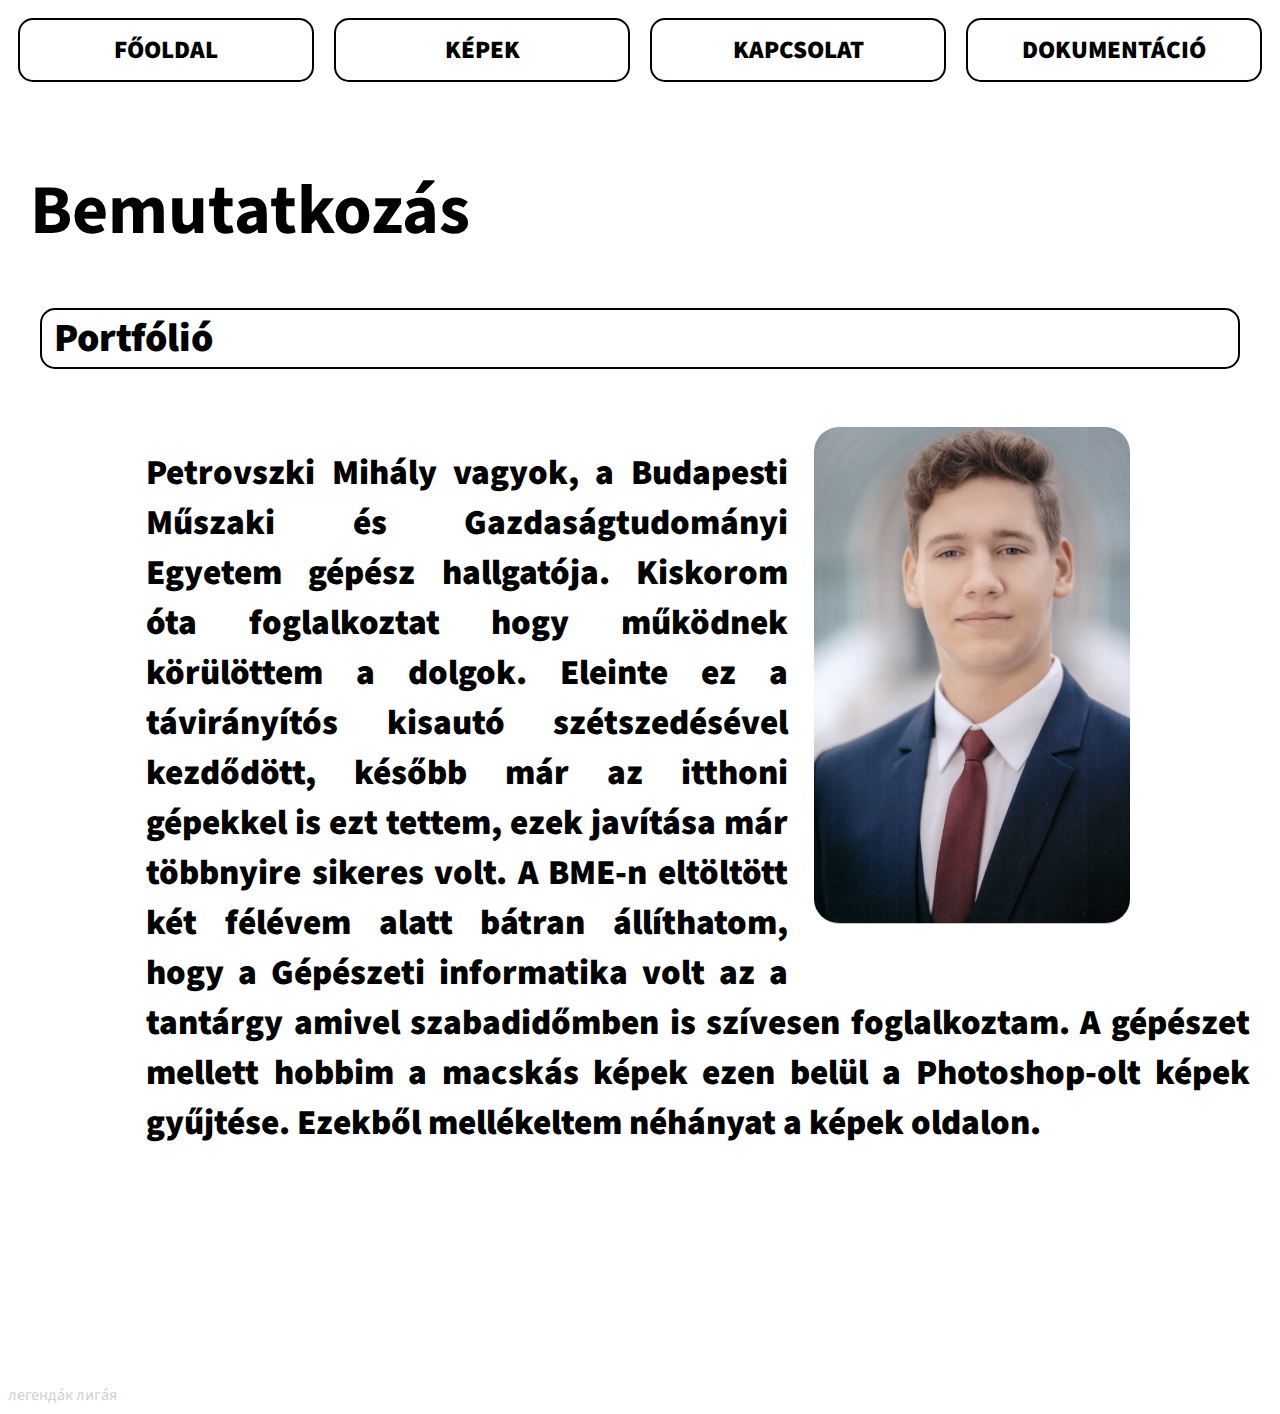
==== index.html @ 56eafc06 "Add files via upload" ====
<!DOCTYPE html>
<html lang="hu">

<head>
    <meta charset="UTF-8">
    <meta http-equiv="X-UA-Compatible" content="IE=edge">
    <meta name="viewport" content="width=device-width, initial-scale=1.0">
    <link rel="stylesheet" type="text/css" href="css/main.css">
    <link rel="preconnect" href="https://fonts.gstatic.com">
    <link href="https://fonts.googleapis.com/css2?family=Source+Sans+Pro:ital,wght@1,200&display=swap" rel="stylesheet">
    <title>PORTFÓLIÓ</title>
</head>

<body>

    <nav class="flex">
        <div class="navgomb"><a href="index.html">FŐOLDAL</a></div>
        <div class="navgomb"> <a href="kepek.html">KÉPEK</a></div>
        <div class="navgomb"> <a href="kapcsolat.html">KAPCSOLAT</a></div>
        <div class="navgomb"><a href="dokumentacio.html">DOKUMENTÁCIÓ</a></div>
    </nav>
    <main>
        <div>
            <h1> Bemutatkozás</h1>
            <div class="portf">Portfólió</div>
        </div class="racs center">
        <div class="kezdokep">
            <img src="css/kepek/tablo.jpg" alt="Tablókép">
            
        </div>
        </div>

        <div class="bemutatkozas">
            <p>
                Petrovszki Mihály vagyok, a Budapesti Műszaki és Gazdaságtudományi Egyetem gépész hallgatója.
                Kiskorom óta foglalkoztat hogy működnek körülöttem a dolgok. Eleinte ez a távirányítós kisautó
                szétszedésével kezdődött, később már az itthoni gépekkel is ezt tettem, ezek javítása
                már többnyire sikeres volt. A BME-n eltöltött két félévem alatt bátran állíthatom,
                hogy a Gépészeti informatika volt az a tantárgy amivel szabadidőmben is szívesen foglalkoztam.
                A gépészet mellett hobbim a macskás képek ezen belül a Photoshop-olt képek gyűjtése.
                Ezekből mellékeltem néhányat a képek oldalon.
 
              </p>
        </div>
    </main>
    <footer> <a style="color: rgb(204, 210, 218);" href="https://www.youtube.com/watch?v=0YHx4tMk0Vs">легендáк лигáя</a>
    </footer>
</body>

</html>
---- css/main.css ----
body{background-image: url(https://www.toptal.com/designers/subtlepatterns/patterns/webb.png);
    
    font-family: 'Source Sans Pro', sans-serif;}
div{
    margin: 10px 10px 10px 10px;
    padding:12px;
    font-size: 35px;
    
}
a{
    text-decoration: none;
      color:black
}
p{
    font-size: 35px;
}
.navgomb{
display: inline-block;
font-size: 25px;
margin-left: 10px;
margin-top: 10px;
margin-bottom: 10px;
border: 2px solid black;
border-radius: 15px;
background-color: white;
width: 25%;
text-align: center;
vertical-align: middle;
font-weight: 900;

}
H2{
    margin-left: 10%;
}

.navgomb:hover{
	background-color: rgb(204, 204, 204);
    transition: 0.7s;
}

.kezdokep~ :hover{
	cursor: pointer;
	transition-delay: 4.20s;
	opacity: 1;
}

.kezdokep:hover {
    transition-delay: 4.20;
    opacity: 1;
    animation-delay: 4s;
}
.flex{
    display: flex;
}
.dokkep{
    display: block;
  margin-left: auto;
  margin-right: auto;
  width: 80%;
  margin-left: 10%;
    margin-right: 10%;
  text-align: justify;
  font-weight: 900;
  margin-bottom: 5%;
}

.bemutatkozas{
   margin-left: 10%;
   margin-bottom: 15%;
   font-weight: 900;
   text-align: justify;
}

.nev{
font-size: 3rem;
color: black;
}

.lablec{
    vertical-align: text-bottom;
    justify-content: center;
    font-size: 15px;
    color: rgb(204, 210, 218);
}
.tablazat{
    text-align: center;
    border:15px solid white;
}
.kepjobb{
    text-align: right;
    vertical-align: middle;
    margin-right: 10%;
}
.kepkozep{
    text-align:center;
    vertical-align: middle;
}
.kepbal{
    text-align: left;
   /* margin-right: 10%;*/
    margin-left: 10%;
    
    padding-left: 0px;
    padding-right: 0px;
}
.kep{
    display: block;
    border: 2px solid white;
    border-radius: .5rem;
    display: block;
}
.kezdokep{
    float:right;
    border-radius: .5rem;
    margin-right: 10%;
    width: 25%;
    height: 25%;
    cursor:pointer;
    padding: 1rem;
    font-weight: 900;
}
.fooldalnev{
    padding-top: 0;
    padding-bottom: 0;
    border:2px solid black;
}
.portf{
    padding-top: 0;
    padding-bottom: 0;
    font-size:40px;
    font-weight: 500;
    border:2px solid black;
    border-radius: 15px;
    font-weight: 900;
    margin-left: 10px;
    margin-right: 10px;
    background-color: white;
}
.keret{
    border:2px solid black;
    border-radius: 5;
}
.center{
    justify-content: center;
    max-width: 80%;
    min-width: 80%;
}
img{
    width: 100%;
    height: 100%;
    border-radius: 25px ;
    border-bottom: 1px solid rgb(197, 197, 197);
}
.racs{
    display: grid;
    grid-template-columns: repeat(auto-fit, minmax(14rem, 1fr));
	margin:4%;
    box-sizing: border-box;
	grid-gap: 1%;
    text-align: center;
}
.szoveg{

    font-weight: 900;
}
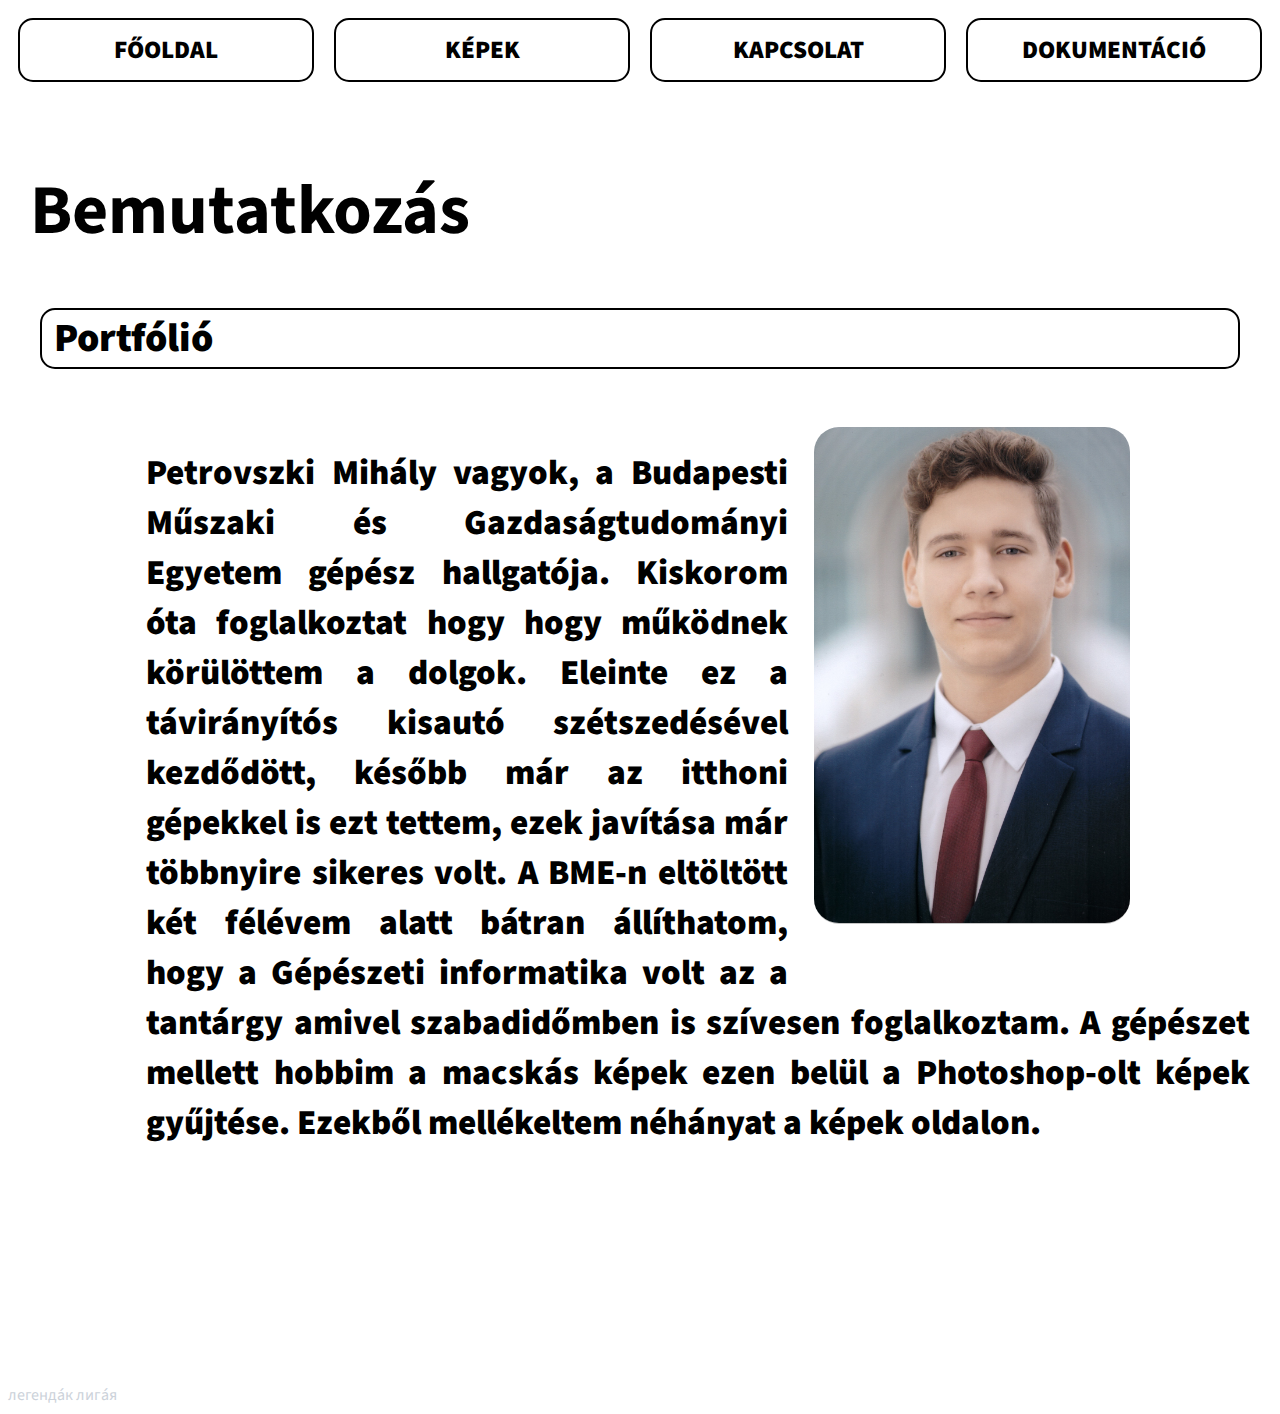
==== commit bf9121a2: "Add files via upload" ====
--- a/index.html
+++ b/index.html
@@ -33,7 +33,7 @@
         <div class="bemutatkozas">
             <p>
                 Petrovszki Mihály vagyok, a Budapesti Műszaki és Gazdaságtudományi Egyetem gépész hallgatója.
-                Kiskorom óta foglalkoztat hogy működnek körülöttem a dolgok. Eleinte ez a távirányítós kisautó
+                Kiskorom óta foglalkoztat hogy hogy működnek körülöttem a dolgok. Eleinte ez a távirányítós kisautó
                 szétszedésével kezdődött, később már az itthoni gépekkel is ezt tettem, ezek javítása
                 már többnyire sikeres volt. A BME-n eltöltött két félévem alatt bátran állíthatom,
                 hogy a Gépészeti informatika volt az a tantárgy amivel szabadidőmben is szívesen foglalkoztam.
--- a/css/main.css
+++ b/css/main.css
@@ -27,6 +27,7 @@
 text-align: center;
 vertical-align: middle;
 font-weight: 900;
+overflow-wrap: break-word;
 
 }
 H2{
@@ -38,7 +39,7 @@
     transition: 0.7s;
 }
 
-.kezdokep~ :hover{
+/*.kezdokep :hover{
 	cursor: pointer;
 	transition-delay: 4.20s;
 	opacity: 1;
@@ -48,7 +49,7 @@
     transition-delay: 4.20;
     opacity: 1;
     animation-delay: 4s;
-}
+}*/
 .flex{
     display: flex;
 }
@@ -87,21 +88,26 @@
     border:15px solid white;
 }
 .kepjobb{
-    text-align: right;
+    text-align: left;
+    width: 50%;
     vertical-align: middle;
     margin-right: 10%;
+    padding-top: 10%;
+    font-size: 110%;
 }
 .kepkozep{
     text-align:center;
     vertical-align: middle;
+    min-width: 20%;
+    padding-top: 10%;
+    font-size: 110%;
 }
 .kepbal{
     text-align: left;
-   /* margin-right: 10%;*/
     margin-left: 10%;
-    
     padding-left: 0px;
     padding-right: 0px;
+    width: 60%;
 }
 .kep{
     display: block;
@@ -154,7 +160,8 @@
 .racs{
     display: grid;
     grid-template-columns: repeat(auto-fit, minmax(14rem, 1fr));
-	margin:4%;
+	margin-left:10%;
+    margin-right: 10%;
     box-sizing: border-box;
 	grid-gap: 1%;
     text-align: center;
